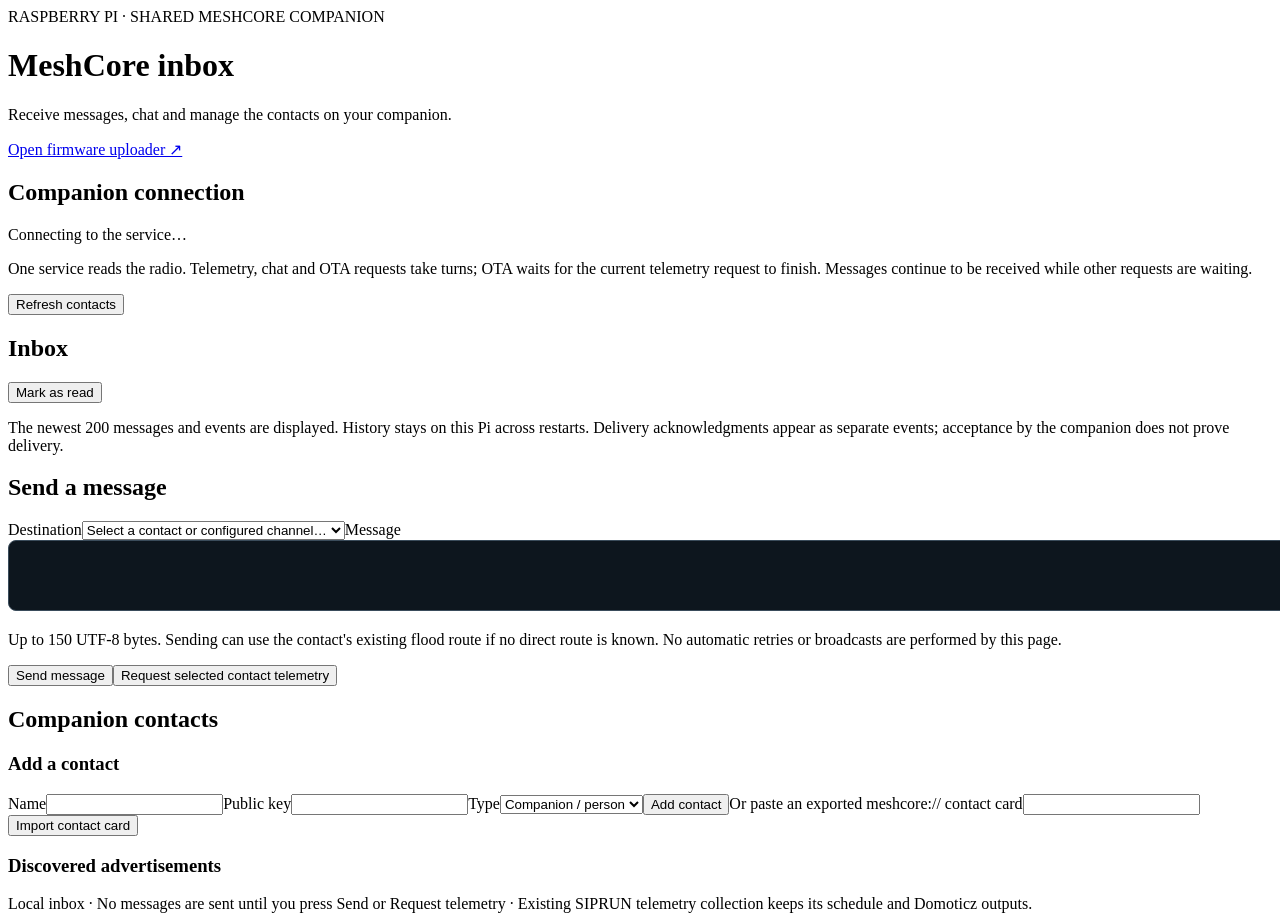
==== inbox/index.html @ 2f1e9b37 "Add persistent companion inbox and coordinate telemetry chat and OTA through one serial owner" ====
<!doctype html><html lang="en"><head><meta charset="utf-8"><meta name="viewport" content="width=device-width,initial-scale=1"><title>MeshCore Inbox</title><link rel="stylesheet" href="/style.css"><script src="/app.js" defer></script></head><body><main>
<header><div class="eyebrow">RASPBERRY PI · SHARED MESHCORE COMPANION</div><h1>MeshCore inbox</h1><p>Receive messages, chat and manage the contacts on your companion.</p><a href="https://192.168.1.16:8443/">Open firmware uploader ↗</a></header>
<section><h2>Companion connection</h2><p id="connection" role="status">Connecting to the service…</p><p class="hint">One service reads the radio. Telemetry, chat and OTA requests take turns; OTA waits for the current telemetry request to finish. Messages continue to be received while other requests are waiting.</p><p id="notice" role="status" aria-live="polite"></p><button id="refresh">Refresh contacts</button></section>
<section><h2>Inbox <span id="unread"></span></h2><button id="read" class="secondary">Mark as read</button><p class="hint">The newest 200 messages and events are displayed. History stays on this Pi across restarts. Delivery acknowledgments appear as separate events; acceptance by the companion does not prove delivery.</p><div id="messages" aria-live="polite"></div></section>
<section><h2>Send a message</h2><label>Destination<select id="destination"><option value="">Select a contact or configured channel…</option></select></label><label>Message<textarea id="message" rows="3" maxlength="150" style="width:100%;background:#0d161e;color:#e9eff4;padding:12px;border:1px solid #3a4c5b;border-radius:8px"></textarea></label><p class="hint">Up to 150 UTF-8 bytes. Sending can use the contact's existing flood route if no direct route is known. No automatic retries or broadcasts are performed by this page.</p><button id="send">Send message</button><button id="telemetry" class="secondary">Request selected contact telemetry</button><p id="send-status" role="status" aria-live="polite"></p></section>
<section><h2>Companion contacts</h2><div id="contacts"></div><h3>Add a contact</h3><label>Name<input id="name" maxlength="32"></label><label>Public key<input id="key" maxlength="64" spellcheck="false"></label><label>Type<select id="type"><option value="1">Companion / person</option><option value="2">Repeater</option><option value="3">Room server</option></select></label><button id="add">Add contact</button><label>Or paste an exported meshcore:// contact card<input id="card" spellcheck="false"></label><button id="import">Import contact card</button><h3>Discovered advertisements</h3><div id="discovered"></div></section>
<footer>Local inbox · No messages are sent until you press Send or Request telemetry · Existing SIPRUN telemetry collection keeps its schedule and Domoticz outputs.</footer>
</main></body></html>
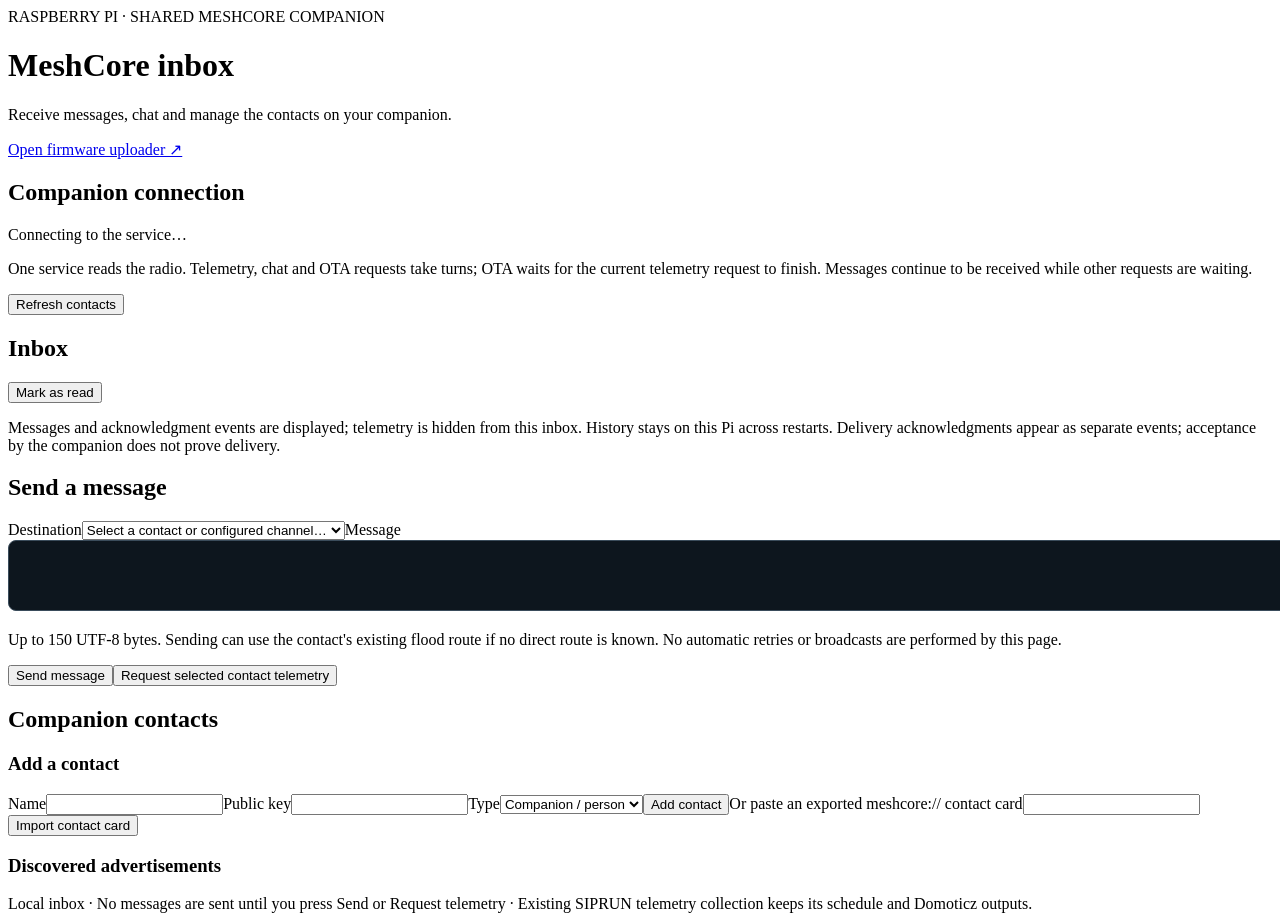
==== commit d12016aa: "Hide telemetry events from the chat inbox view" ====
--- a/inbox/index.html
+++ b/inbox/index.html
@@ -1,7 +1,7 @@
 <!doctype html><html lang="en"><head><meta charset="utf-8"><meta name="viewport" content="width=device-width,initial-scale=1"><title>MeshCore Inbox</title><link rel="stylesheet" href="/style.css"><script src="/app.js" defer></script></head><body><main>
 <header><div class="eyebrow">RASPBERRY PI · SHARED MESHCORE COMPANION</div><h1>MeshCore inbox</h1><p>Receive messages, chat and manage the contacts on your companion.</p><a href="https://192.168.1.16:8443/">Open firmware uploader ↗</a></header>
 <section><h2>Companion connection</h2><p id="connection" role="status">Connecting to the service…</p><p class="hint">One service reads the radio. Telemetry, chat and OTA requests take turns; OTA waits for the current telemetry request to finish. Messages continue to be received while other requests are waiting.</p><p id="notice" role="status" aria-live="polite"></p><button id="refresh">Refresh contacts</button></section>
-<section><h2>Inbox <span id="unread"></span></h2><button id="read" class="secondary">Mark as read</button><p class="hint">The newest 200 messages and events are displayed. History stays on this Pi across restarts. Delivery acknowledgments appear as separate events; acceptance by the companion does not prove delivery.</p><div id="messages" aria-live="polite"></div></section>
+<section><h2>Inbox <span id="unread"></span></h2><button id="read" class="secondary">Mark as read</button><p class="hint">Messages and acknowledgment events are displayed; telemetry is hidden from this inbox. History stays on this Pi across restarts. Delivery acknowledgments appear as separate events; acceptance by the companion does not prove delivery.</p><div id="messages" aria-live="polite"></div></section>
 <section><h2>Send a message</h2><label>Destination<select id="destination"><option value="">Select a contact or configured channel…</option></select></label><label>Message<textarea id="message" rows="3" maxlength="150" style="width:100%;background:#0d161e;color:#e9eff4;padding:12px;border:1px solid #3a4c5b;border-radius:8px"></textarea></label><p class="hint">Up to 150 UTF-8 bytes. Sending can use the contact's existing flood route if no direct route is known. No automatic retries or broadcasts are performed by this page.</p><button id="send">Send message</button><button id="telemetry" class="secondary">Request selected contact telemetry</button><p id="send-status" role="status" aria-live="polite"></p></section>
 <section><h2>Companion contacts</h2><div id="contacts"></div><h3>Add a contact</h3><label>Name<input id="name" maxlength="32"></label><label>Public key<input id="key" maxlength="64" spellcheck="false"></label><label>Type<select id="type"><option value="1">Companion / person</option><option value="2">Repeater</option><option value="3">Room server</option></select></label><button id="add">Add contact</button><label>Or paste an exported meshcore:// contact card<input id="card" spellcheck="false"></label><button id="import">Import contact card</button><h3>Discovered advertisements</h3><div id="discovered"></div></section>
 <footer>Local inbox · No messages are sent until you press Send or Request telemetry · Existing SIPRUN telemetry collection keeps its schedule and Domoticz outputs.</footer>
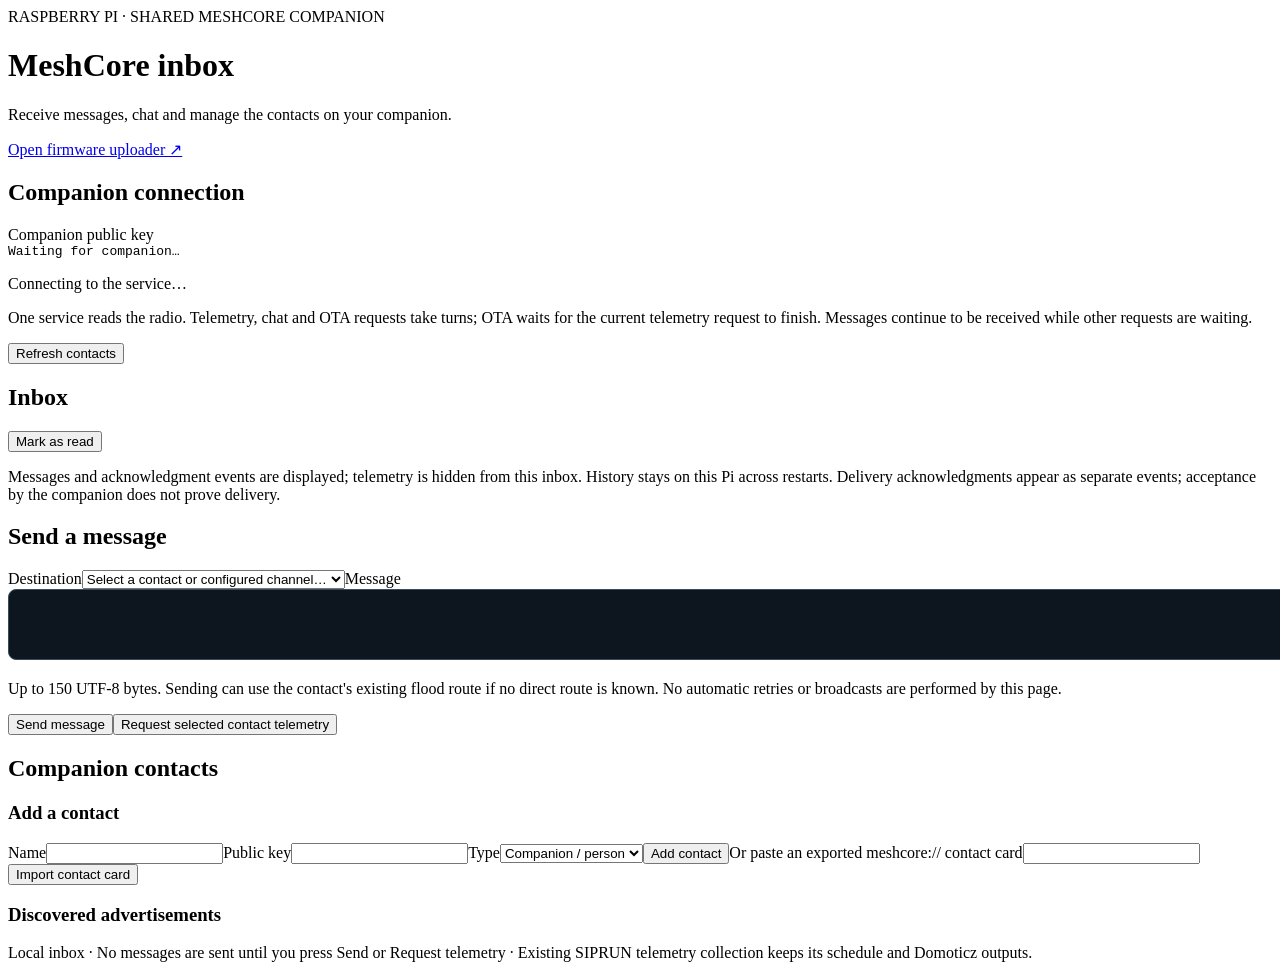
==== commit d68a7a41: "Display the connected companion public key above inbox status" ====
--- a/inbox/index.html
+++ b/inbox/index.html
@@ -1,6 +1,6 @@
 <!doctype html><html lang="en"><head><meta charset="utf-8"><meta name="viewport" content="width=device-width,initial-scale=1"><title>MeshCore Inbox</title><link rel="stylesheet" href="/style.css"><script src="/app.js" defer></script></head><body><main>
 <header><div class="eyebrow">RASPBERRY PI · SHARED MESHCORE COMPANION</div><h1>MeshCore inbox</h1><p>Receive messages, chat and manage the contacts on your companion.</p><a href="https://192.168.1.16:8443/">Open firmware uploader ↗</a></header>
-<section><h2>Companion connection</h2><p id="connection" role="status">Connecting to the service…</p><p class="hint">One service reads the radio. Telemetry, chat and OTA requests take turns; OTA waits for the current telemetry request to finish. Messages continue to be received while other requests are waiting.</p><p id="notice" role="status" aria-live="polite"></p><button id="refresh">Refresh contacts</button></section>
+<section><h2>Companion connection</h2><label>Companion public key</label><code id="companion-key" style="display:block;overflow-wrap:anywhere">Waiting for companion…</code><p id="connection" role="status">Connecting to the service…</p><p class="hint">One service reads the radio. Telemetry, chat and OTA requests take turns; OTA waits for the current telemetry request to finish. Messages continue to be received while other requests are waiting.</p><p id="notice" role="status" aria-live="polite"></p><button id="refresh">Refresh contacts</button></section>
 <section><h2>Inbox <span id="unread"></span></h2><button id="read" class="secondary">Mark as read</button><p class="hint">Messages and acknowledgment events are displayed; telemetry is hidden from this inbox. History stays on this Pi across restarts. Delivery acknowledgments appear as separate events; acceptance by the companion does not prove delivery.</p><div id="messages" aria-live="polite"></div></section>
 <section><h2>Send a message</h2><label>Destination<select id="destination"><option value="">Select a contact or configured channel…</option></select></label><label>Message<textarea id="message" rows="3" maxlength="150" style="width:100%;background:#0d161e;color:#e9eff4;padding:12px;border:1px solid #3a4c5b;border-radius:8px"></textarea></label><p class="hint">Up to 150 UTF-8 bytes. Sending can use the contact's existing flood route if no direct route is known. No automatic retries or broadcasts are performed by this page.</p><button id="send">Send message</button><button id="telemetry" class="secondary">Request selected contact telemetry</button><p id="send-status" role="status" aria-live="polite"></p></section>
 <section><h2>Companion contacts</h2><div id="contacts"></div><h3>Add a contact</h3><label>Name<input id="name" maxlength="32"></label><label>Public key<input id="key" maxlength="64" spellcheck="false"></label><label>Type<select id="type"><option value="1">Companion / person</option><option value="2">Repeater</option><option value="3">Room server</option></select></label><button id="add">Add contact</button><label>Or paste an exported meshcore:// contact card<input id="card" spellcheck="false"></label><button id="import">Import contact card</button><h3>Discovered advertisements</h3><div id="discovered"></div></section>
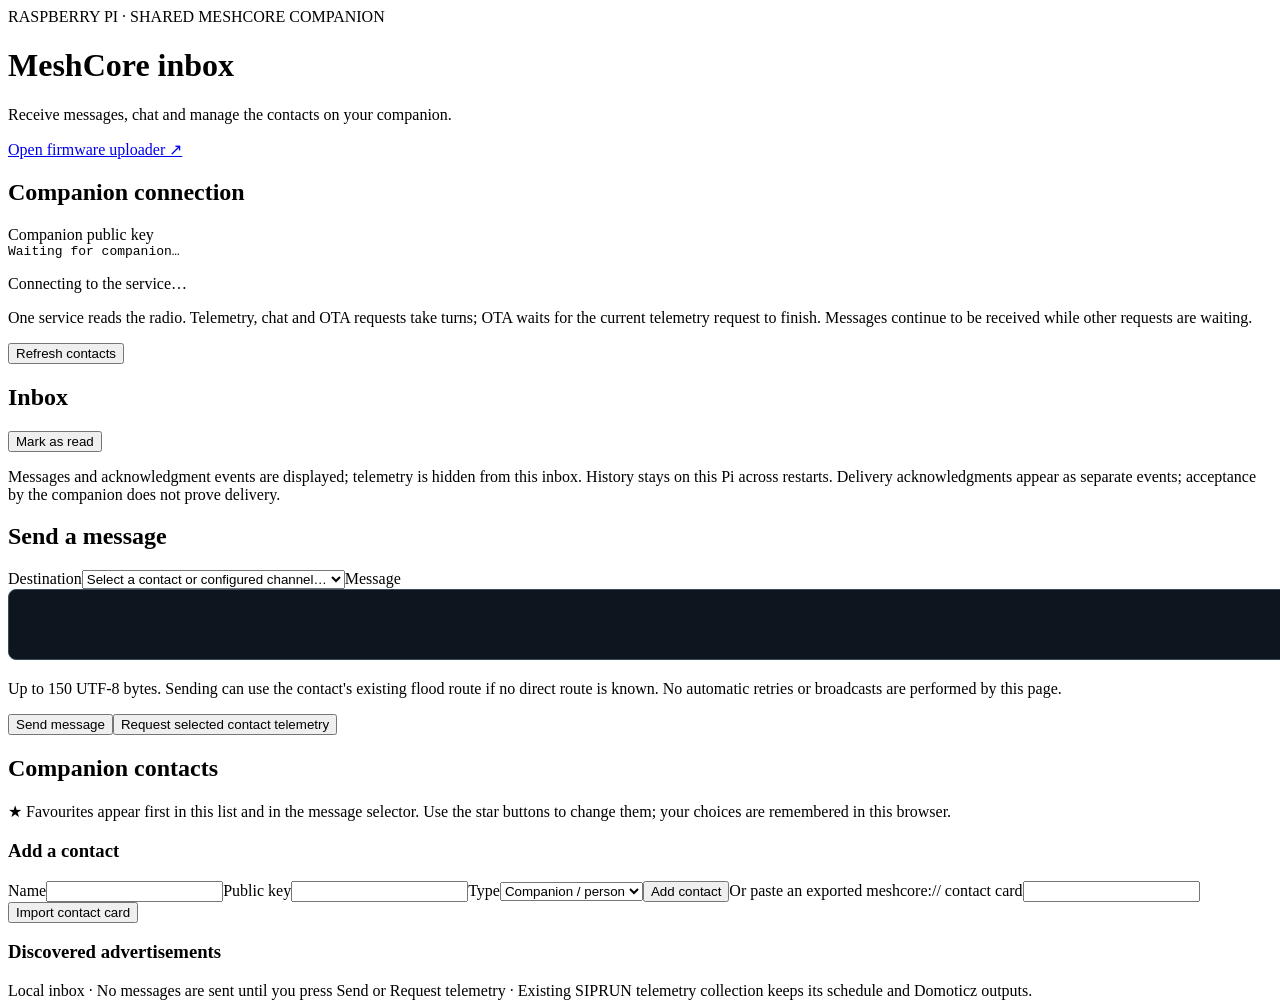
==== commit c79aeedd: "Pin and highlight favourite contacts in the inbox and message selector" ====
--- a/inbox/index.html
+++ b/inbox/index.html
@@ -3,6 +3,6 @@
 <section><h2>Companion connection</h2><label>Companion public key</label><code id="companion-key" style="display:block;overflow-wrap:anywhere">Waiting for companion…</code><p id="connection" role="status">Connecting to the service…</p><p class="hint">One service reads the radio. Telemetry, chat and OTA requests take turns; OTA waits for the current telemetry request to finish. Messages continue to be received while other requests are waiting.</p><p id="notice" role="status" aria-live="polite"></p><button id="refresh">Refresh contacts</button></section>
 <section><h2>Inbox <span id="unread"></span></h2><button id="read" class="secondary">Mark as read</button><p class="hint">Messages and acknowledgment events are displayed; telemetry is hidden from this inbox. History stays on this Pi across restarts. Delivery acknowledgments appear as separate events; acceptance by the companion does not prove delivery.</p><div id="messages" aria-live="polite"></div></section>
 <section><h2>Send a message</h2><label>Destination<select id="destination"><option value="">Select a contact or configured channel…</option></select></label><label>Message<textarea id="message" rows="3" maxlength="150" style="width:100%;background:#0d161e;color:#e9eff4;padding:12px;border:1px solid #3a4c5b;border-radius:8px"></textarea></label><p class="hint">Up to 150 UTF-8 bytes. Sending can use the contact's existing flood route if no direct route is known. No automatic retries or broadcasts are performed by this page.</p><button id="send">Send message</button><button id="telemetry" class="secondary">Request selected contact telemetry</button><p id="send-status" role="status" aria-live="polite"></p></section>
-<section><h2>Companion contacts</h2><div id="contacts"></div><h3>Add a contact</h3><label>Name<input id="name" maxlength="32"></label><label>Public key<input id="key" maxlength="64" spellcheck="false"></label><label>Type<select id="type"><option value="1">Companion / person</option><option value="2">Repeater</option><option value="3">Room server</option></select></label><button id="add">Add contact</button><label>Or paste an exported meshcore:// contact card<input id="card" spellcheck="false"></label><button id="import">Import contact card</button><h3>Discovered advertisements</h3><div id="discovered"></div></section>
+<section><h2>Companion contacts</h2><p class="hint">★ Favourites appear first in this list and in the message selector. Use the star buttons to change them; your choices are remembered in this browser.</p><div id="contacts"></div><h3>Add a contact</h3><label>Name<input id="name" maxlength="32"></label><label>Public key<input id="key" maxlength="64" spellcheck="false"></label><label>Type<select id="type"><option value="1">Companion / person</option><option value="2">Repeater</option><option value="3">Room server</option></select></label><button id="add">Add contact</button><label>Or paste an exported meshcore:// contact card<input id="card" spellcheck="false"></label><button id="import">Import contact card</button><h3>Discovered advertisements</h3><div id="discovered"></div></section>
 <footer>Local inbox · No messages are sent until you press Send or Request telemetry · Existing SIPRUN telemetry collection keeps its schedule and Domoticz outputs.</footer>
 </main></body></html>
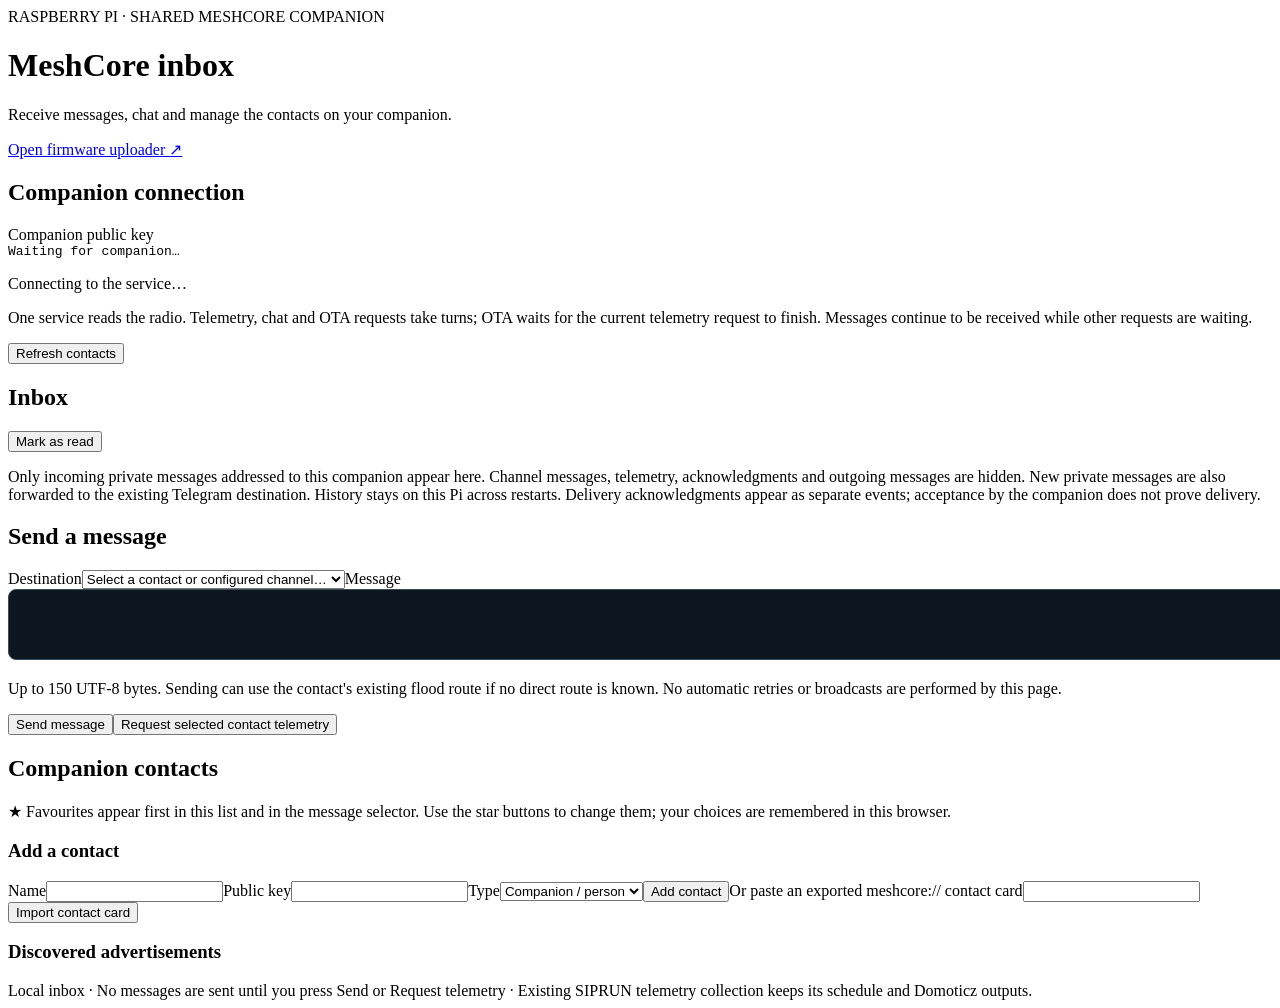
==== commit 282b6a56: "Limit inbox to incoming private messages and forward new messages through existing Telegram helper" ====
--- a/inbox/index.html
+++ b/inbox/index.html
@@ -1,7 +1,7 @@
 <!doctype html><html lang="en"><head><meta charset="utf-8"><meta name="viewport" content="width=device-width,initial-scale=1"><title>MeshCore Inbox</title><link rel="stylesheet" href="/style.css"><script src="/app.js" defer></script></head><body><main>
 <header><div class="eyebrow">RASPBERRY PI · SHARED MESHCORE COMPANION</div><h1>MeshCore inbox</h1><p>Receive messages, chat and manage the contacts on your companion.</p><a href="https://192.168.1.16:8443/">Open firmware uploader ↗</a></header>
 <section><h2>Companion connection</h2><label>Companion public key</label><code id="companion-key" style="display:block;overflow-wrap:anywhere">Waiting for companion…</code><p id="connection" role="status">Connecting to the service…</p><p class="hint">One service reads the radio. Telemetry, chat and OTA requests take turns; OTA waits for the current telemetry request to finish. Messages continue to be received while other requests are waiting.</p><p id="notice" role="status" aria-live="polite"></p><button id="refresh">Refresh contacts</button></section>
-<section><h2>Inbox <span id="unread"></span></h2><button id="read" class="secondary">Mark as read</button><p class="hint">Messages and acknowledgment events are displayed; telemetry is hidden from this inbox. History stays on this Pi across restarts. Delivery acknowledgments appear as separate events; acceptance by the companion does not prove delivery.</p><div id="messages" aria-live="polite"></div></section>
+<section><h2>Inbox <span id="unread"></span></h2><button id="read" class="secondary">Mark as read</button><p class="hint">Only incoming private messages addressed to this companion appear here. Channel messages, telemetry, acknowledgments and outgoing messages are hidden. New private messages are also forwarded to the existing Telegram destination. History stays on this Pi across restarts. Delivery acknowledgments appear as separate events; acceptance by the companion does not prove delivery.</p><div id="messages" aria-live="polite"></div></section>
 <section><h2>Send a message</h2><label>Destination<select id="destination"><option value="">Select a contact or configured channel…</option></select></label><label>Message<textarea id="message" rows="3" maxlength="150" style="width:100%;background:#0d161e;color:#e9eff4;padding:12px;border:1px solid #3a4c5b;border-radius:8px"></textarea></label><p class="hint">Up to 150 UTF-8 bytes. Sending can use the contact's existing flood route if no direct route is known. No automatic retries or broadcasts are performed by this page.</p><button id="send">Send message</button><button id="telemetry" class="secondary">Request selected contact telemetry</button><p id="send-status" role="status" aria-live="polite"></p></section>
 <section><h2>Companion contacts</h2><p class="hint">★ Favourites appear first in this list and in the message selector. Use the star buttons to change them; your choices are remembered in this browser.</p><div id="contacts"></div><h3>Add a contact</h3><label>Name<input id="name" maxlength="32"></label><label>Public key<input id="key" maxlength="64" spellcheck="false"></label><label>Type<select id="type"><option value="1">Companion / person</option><option value="2">Repeater</option><option value="3">Room server</option></select></label><button id="add">Add contact</button><label>Or paste an exported meshcore:// contact card<input id="card" spellcheck="false"></label><button id="import">Import contact card</button><h3>Discovered advertisements</h3><div id="discovered"></div></section>
 <footer>Local inbox · No messages are sent until you press Send or Request telemetry · Existing SIPRUN telemetry collection keeps its schedule and Domoticz outputs.</footer>
